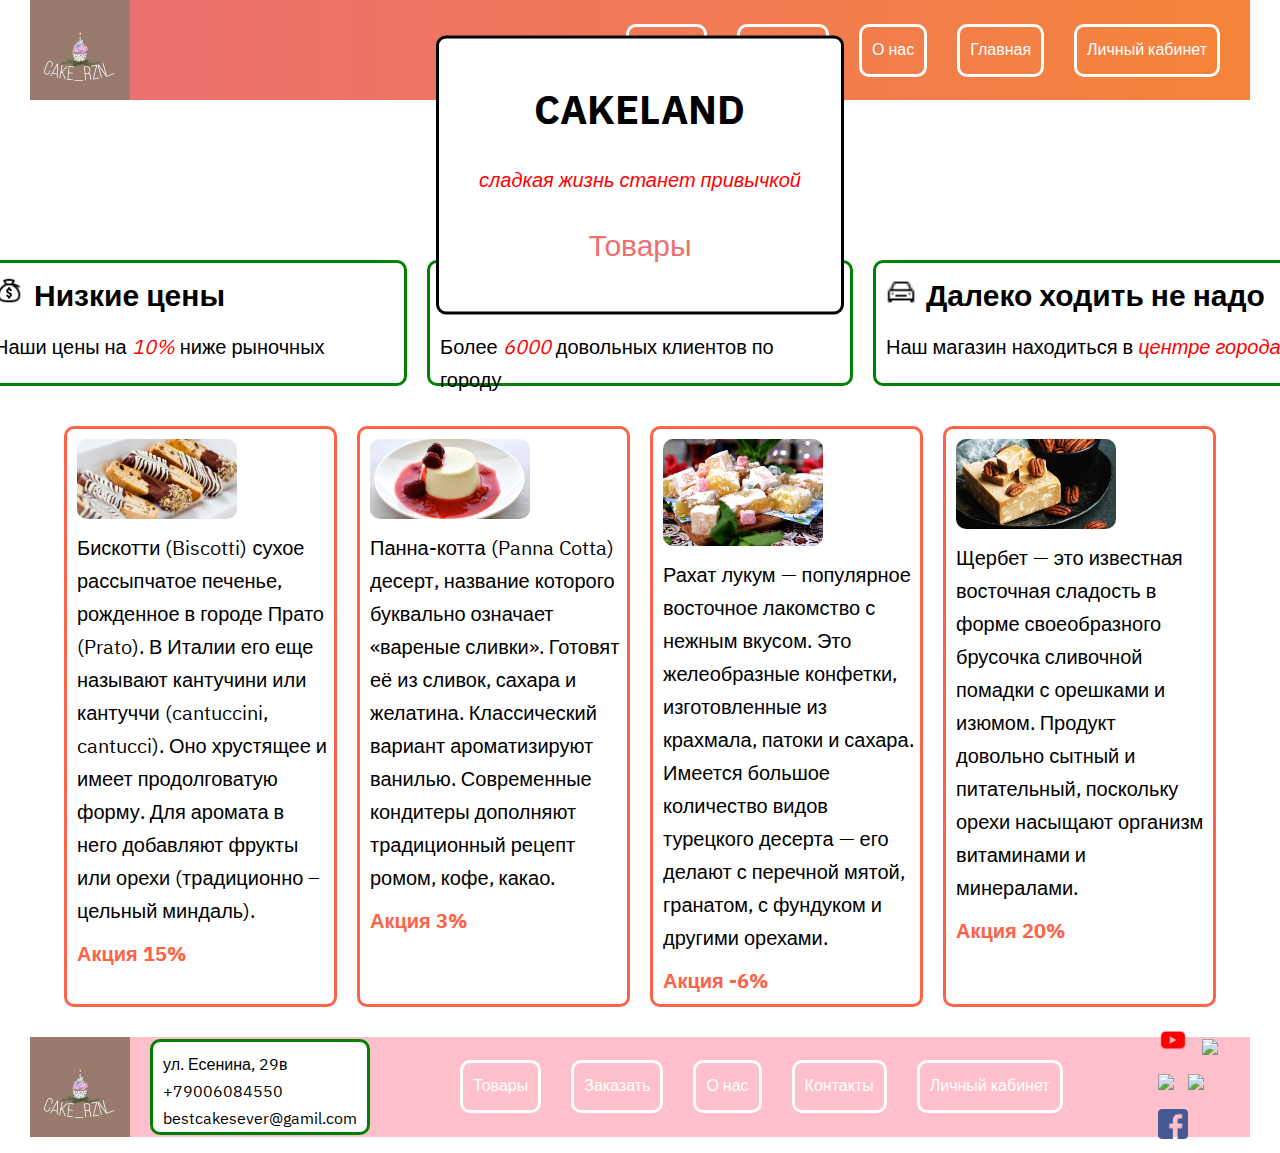
==== index.html @ 59102c06 "Add files via upload" ====
<!DOCTYPE html>
<html lang="en">
<head>
    <meta charset="UTF-8">
    <meta http-equiv="X-UA-Compatible" content="IE=edge">
    <meta name="viewport" content="width=device-width, initial-scale=1.0">
    <link rel="stylesheet" href="style.css">
    <link rel="preconnect" href="https://fonts.googleapis.com">
    <link rel="preconnect" href="https://fonts.gstatic.com" crossorigin>
    <link href="https://fonts.googleapis.com/css2?family=IBM+Plex+Sans+Thai+Looped&family=Roboto:wght@300&display=swap" rel="stylesheet">
    <title>Главная</title>
</head>
<body>
    <header>
        
     <img src="header.jpg" alt="0" width="100px" height="auto"> 
     <nav> 
     <p class="color"> <a class="a1" href="#" >Товары</a></p>
     <p class="color"><a  class="a1" href="#" >Заказать</a></p>
     <p class="color"><a class="a1" href="#" >О нас</a></p>
     <p class="color"><a class="a1" href="index.html" >Главная</a></p>
     <p class="color"><a class="a1" href="login.html" >Личный кабинет</a></p>
    </nav>
    </header>
    <main> 
        
     <div class="cont"><div class="mp4 " ><video src="Обзор тортика.mp4"  loop autoplay muted></video> </div>
     <div class="conttext"> 
         <h3 class="grad">CAKELAND</h3>
        <p class="p1">сладкая жизнь станет привычкой</p>
        <p class="p2">
            <a class="a2" href="#">Товары</a>
        </p>
        </div> </div>
        <section class="doverie">
        <div class="slogan">
            
            <h3> <img src="money.png" class="icons">Низкие цены</h3>
            <p>Наши цены на <i>10%</i> ниже рыночных</p>
        </div>
        <div class="slogan">
            
            <h3> <img src="food.png" class="icons">Невероятно вкусно</h3>
            <p>Более <i>6000</i> довольных клиентов по городу </p>
        </div>
        <div class="slogan">
            
            <h3> <img src="car.png" class="icons">Далеко ходить не надо </h3>
            <p>Наш магазин находиться в <i>центре города</i></p>
        </div>

        
        </section>
     <div class="aktions">
     <div class="flex1"> 
         <img class="foto" src="Biscotti.jpg" alt="#"> 
        <p class="nadpic" >Бискотти (Biscotti) сухое рассыпчатое печенье, рожденное в городе Прато (Prato). В Италии его еще называют кантучини или кантуччи (cantuccini, cantucci). Оно хрустящее и имеет продолговатую форму. Для аромата в него добавляют фрукты или орехи (традиционно – цельный миндаль).</p>
    <p class="nadpic aktion">Акция 15%</p>  
</div>
     <div class="flex1"> 
         <img class="foto" src="Panna-Cotta.jpg" alt="#"> 
        <p class="nadpic" >Панна-котта (Panna Cotta) десерт, название которого буквально означает «вареные сливки». Готовят её из сливок, сахара и желатина. Классический вариант ароматизируют ванилью. Современные кондитеры дополняют традиционный рецепт ромом, кофе, какао.</p>
    <p class="nadpic aktion">Акция 3%</p>  
</div>
     <div class="flex1"> <img class="foto" src="рахат лукум.jpg" alt="#"> 
        <p class="nadpic" >Рахат лукум — популярное восточное лакомство с нежным вкусом. Это желеобразные конфетки, изготовленные из крахмала, патоки и сахара. Имеется большое количество видов турецкого десерта — его делают с перечной мятой, гранатом, с фундуком и другими орехами.</p>
    <p class=" nadpic aktion">Акция -6%</p>  
</div>
     <div class="flex1"> 
         <img class="foto" src="щербет.jpg" alt="#"> 
         <p class="nadpic" >Щербет — это известная восточная сладость в форме своеобразного брусочка сливочной помадки с орешками и изюмом. Продукт довольно сытный и питательный, поскольку орехи насыщают организм витаминами и минералами.</p>
         <p class="nadpic aktion">Акция 20%</p>  
</div> 
     

     </div> 
    </main>

    <footer>
        <img src="header.jpg" alt="0" width="100px" height="auto"> 
        <section class="kontakts">
            
            ул. Есенина, 29в<br>
            +79006084550 <br>
            bestcakesever@gamil.com<br>
        
        </section>
        
        <nav>
        <p class="color"> <a class="a1" href="#" >Товары</a></p>
        <p class="color"><a  class="a1" href="#" >Заказать</a></p>
        <p class="color"><a class="a1" href="#" >О нас</a></p>
        <p class="color"><a class="a1" href="#" >Контакты</a></p>
        <p class="color"><a class="a1" href="login.html" >Личный кабинет</a></p>
    </nav>

        <div class="fotersection">
           <a href="#"> <img src="youtube.png" class="icfooter" ></a>
           <a href="#"><img src="inst.png" class="icfooter"></a>
           <a href="#"><img src="vk.png" class="icfooter"></a>
           <a href="#"><img src="teleg.png" class="icfooter"></a>
           <a href="#"><img src="faceb.png" class="icfooter"></a>
 
         </div>
    

    </footer>
</body>
</html>
---- style.css ----
* {
    
    margin: 0;
    padding: 0;
    font-family: 'IBM Plex Sans Thai Looped', sans-serif;

}
nav {
    width: 100%;
    display: flex;
    gap: 30px;
    align-items: center;
    justify-content: end;
    background-image: linear-gradient(to right, rgb(235, 112, 112), rgb(245, 132, 57));
    margin-right:30px ;
    padding-right: 30px; 
    color: white;
    
   
}


header {
    display: flex;
    margin-left:30px ;
}
body {
    font-family: 'IBM Plex Sans Thai Looped', sans-serif;
    background: url(background.jpg) scroll no-repeat;
    background-size: 100%;
    
}
.color {
    padding: 10px;
    border-style: solid;
    
    border-radius: 10px;
}
.a1 {
    text-decoration: none;
    color: white;
}
.mp4 {
    width: 1000px;
    filter: blur(3px) brightness(120%);
    display: flex;
    justify-content: space-around;
    position: relative;
}
.cont {
    
    position: relative;
    text-align: center;
 
}
.conttext {
    border-style: solid;   
    border-radius: 10px;
    padding: 40px;
    background-color:white ;
    position: absolute;
    top: 50%;
    left: 50%;
    transform: translate(-50%, -50%);
}
.grad {
    
    font-weight: 700;
    font-size: 40px;
    
	
}
.p1 {
  margin-top: 20px;
  color: rgb(255, 0, 0);
  font-size: 20px;
  font-style: italic;
}
.p2 {
    margin-top: 25px;
}
.a2 {
    text-decoration: none; 
color: rgb(235, 112, 112);
font-size: 30px;
}
.aktions{
    display: flex;
    width: 90%;
    justify-content: center;
    gap: 20px;
margin: 30px;

}
.doverie {
    
    display: flex;
    flex-direction: row;
}
.icons{
width: 30px ;
height: 30px;
margin-right: 10px;
}

.slogan {
width: 400px;
height: 100px;
    background: white;
margin: 10px;
padding:10px;
border-radius: 10px;
border-style: solid;
border-color: green;

}
.slogan p {
    margin-top: 10px;
font-size: 20px;
}
.slogan h3 {
    font-size: 30px;
}
i {
color: red;
}
.flex1 {
    width: 100%;
 background-color: white;
 border-radius: 10px;
 border-style: solid;
 border-color: tomato;
 height: auto;
}
.foto {
    border-radius: 10px;
    width: 60%;
    
    margin: 10px;
    margin-bottom: 0px;
}
.nadpic {
    font-size: 20px;
    padding: 5px ;
    padding-left: 10px ;

}
.aktion {
    color: tomato;
    font-weight: 700;
}
main {
    display: flex;
    flex-direction: column;
    align-items: center;

}
.kontakts {
   
    align-items: flex-end ;
   background-color: white;
    margin: 10px;
    padding:10px;
    border-radius: 10px;
    border-style: solid;
    border-color: green;
    margin-left: 20px;
    height: 70px;
    
}
footer {
    
    height: 100px;
    display: flex;
    justify-content: right;
    background-color:pink ;
      
      align-items: center;
      margin-right:30px ;
      margin-left:30px ;
}
footer nav {
    background-image: none;

}
.icfooter {
    width: 30px;
      height: auto;
      margin: 5px;
}
.fotersection {

    margin-left: 30px;
}
 form {
    font-family: 'IBM Plex Sans Thai Looped', sans-serif;
    max-width: 330px;
    padding: 15px;
    margin: 20px auto;
    background-color: #fff;
    box-sizing: border-box;
    font-family: Arial, sans-serif;
  font-size: 16px;
  color: #000;
  background-color: #f8f8f8;
 }
 input:not(input[type=radio]) {
    display: block;
    width: 90%;
    padding: 8px 10px;
   
    border: 1px solid #ccc;
    font-family: inherit;
    font-size: 16px;
    

 }
 form h1 {
     margin-bottom: 20px;
 }
input[type=radio] {
    
    position: relative;
    height: 40px;
    margin-right: 110px;
   vertical-align: middle;
 }
 .radio {
    
    display: flex;
 }
 button {


 display: block;
  width: 100%;
  padding: 8px 10px;
  
  border: 0;
  background-color: #1cbc11;
  cursor: pointer;
  
  
  font-size: 16px;
  color: #fff;
}
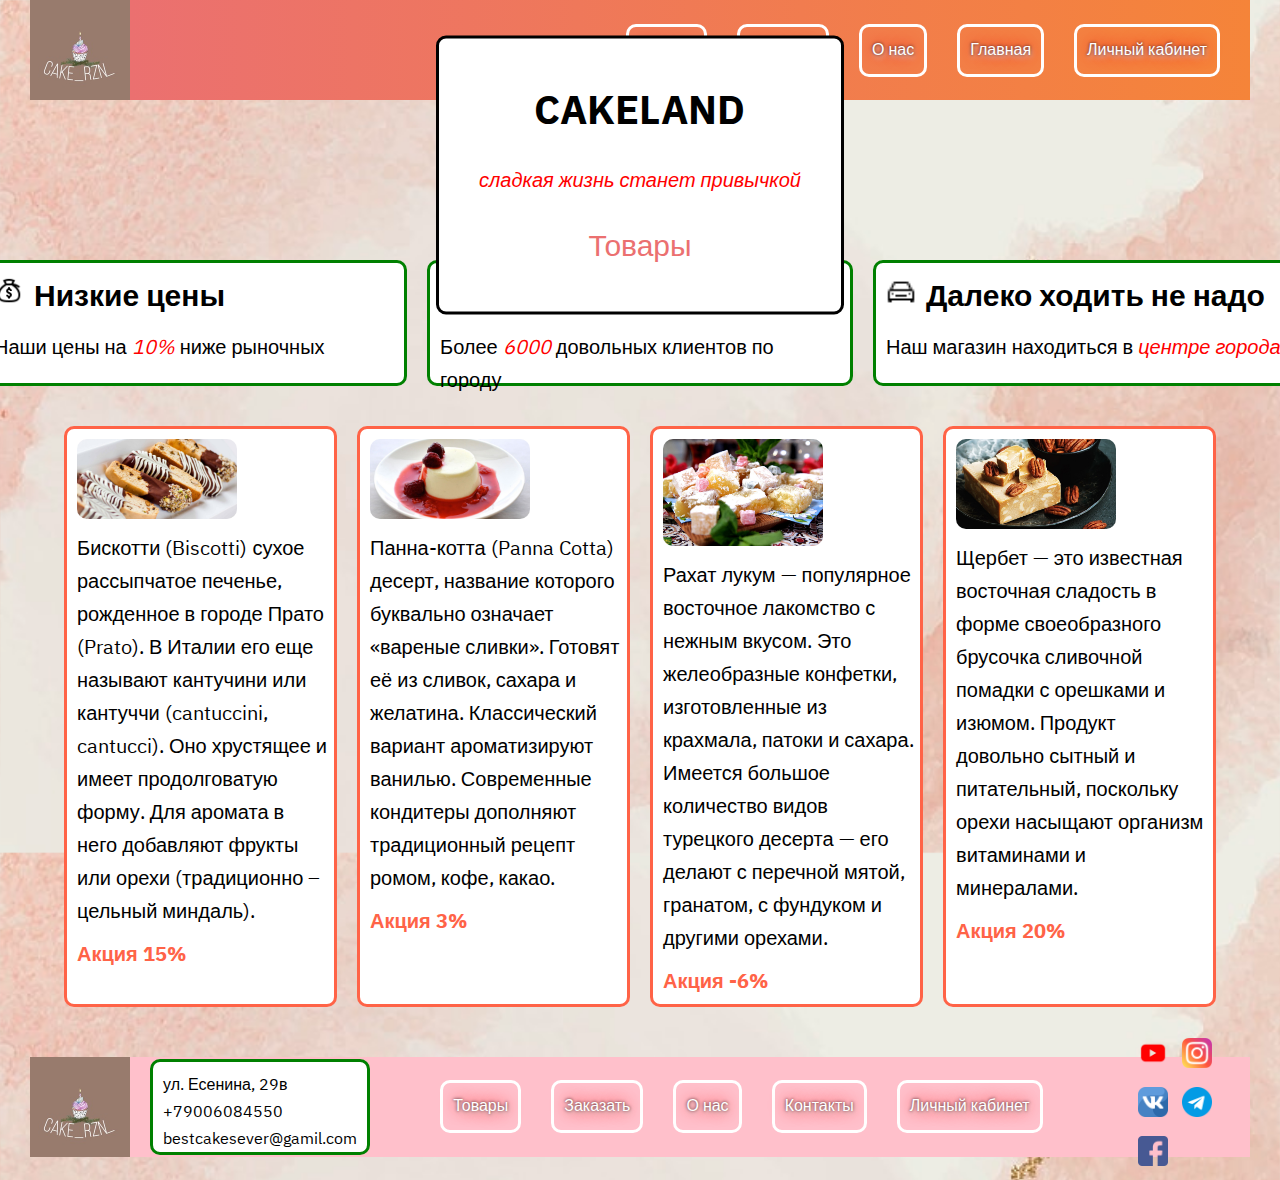
==== commit 06f494c1: "Add files via upload" ====
--- a/index.html
+++ b/index.html
@@ -15,7 +15,7 @@
         
      <img src="header.jpg" alt="0" width="100px" height="auto"> 
      <nav> 
-     <p class="color"> <a class="a1" href="#" >Товары</a></p>
+     <p class="color"> <a class="a1" href="towars.html" >Товары</a></p>
      <p class="color"><a  class="a1" href="#" >Заказать</a></p>
      <p class="color"><a class="a1" href="#" >О нас</a></p>
      <p class="color"><a class="a1" href="index.html" >Главная</a></p>
@@ -29,7 +29,7 @@
          <h3 class="grad">CAKELAND</h3>
         <p class="p1">сладкая жизнь станет привычкой</p>
         <p class="p2">
-            <a class="a2" href="#">Товары</a>
+            <a class="a2" href="towars.html">Товары</a>
         </p>
         </div> </div>
         <section class="doverie">
@@ -64,7 +64,11 @@
 </div>
      <div class="flex1"> <img class="foto" src="рахат лукум.jpg" alt="#"> 
         <p class="nadpic" >Рахат лукум — популярное восточное лакомство с нежным вкусом. Это желеобразные конфетки, изготовленные из крахмала, патоки и сахара. Имеется большое количество видов турецкого десерта — его делают с перечной мятой, гранатом, с фундуком и другими орехами.</p>
-    <p class=" nadpic aktion">Акция -6%</p>  
+    <p class=" nadpic aktion">Акция -6%
+
+    </p>  
+    
+    
 </div>
      <div class="flex1"> 
          <img class="foto" src="щербет.jpg" alt="#"> 
@@ -87,7 +91,7 @@
         </section>
         
         <nav>
-        <p class="color"> <a class="a1" href="#" >Товары</a></p>
+        <p class="color"> <a class="a1" href="towars.html" >Товары</a></p>
         <p class="color"><a  class="a1" href="#" >Заказать</a></p>
         <p class="color"><a class="a1" href="#" >О нас</a></p>
         <p class="color"><a class="a1" href="#" >Контакты</a></p>
--- a/style.css
+++ b/style.css
@@ -15,7 +15,7 @@
     margin-right:30px ;
     padding-right: 30px; 
     color: white;
-    
+    text-shadow: 1px 3px 5px rgb(216, 191, 191), 0 0 1em rgb(255, 0, 0), 0 0 0.2em rgb(3, 3, 10);
    
 }
 
@@ -26,7 +26,7 @@
 }
 body {
     font-family: 'IBM Plex Sans Thai Looped', sans-serif;
-    background: url(background.jpg) scroll no-repeat;
+    background: url(background.jpg) scroll repeat;
     background-size: 100%;
     
 }
@@ -169,7 +169,7 @@
     
 }
 footer {
-    
+    margin-top: 20px;
     height: 100px;
     display: flex;
     justify-content: right;
@@ -243,4 +243,77 @@
   
   font-size: 16px;
   color: #fff;
-}+}
+.cakebox {
+ 
+}
+.cakes,.deserts {
+    
+    display: grid;
+    grid-template-columns: repeat(3,400px);
+    gap: 100px;
+}
+.goods{
+    position:relative;
+    background-color: peachpuff;
+    text-align: center;
+    border-style: solid ;
+    border-radius: 20px;
+    padding: 20px;
+    height: 500px;
+    margin-top: 20px;
+    border-color: tomato;
+}
+.goods button, .zakaz {
+    position:absolute;
+    bottom: 0;
+    transform: translateX(-20px);
+    border-radius: 18px;
+    
+}
+ .label { 
+     width: 700px;
+     margin: 30px;
+     background-color: thistle;
+     padding: 10px;
+     border-radius: 10px;
+     font-size: 20px;
+ }
+    .cakes-jpg {
+        border-radius: 10px;
+        border: solid white 3px;
+     text-align: center;
+     width: auto;
+     height: 200px;
+    }
+.sec1 {
+font-size: 30px;
+text-align: center;
+margin: 10px;
+padding: 15px;
+background-color: white;
+border-radius: 10px;
+}
+
+/* недо анимация */
+.flex1:hover , .icfooter:hover  {
+  -webkit-transform: scale(1.1);
+  -ms-transform: scale(1.1);
+  transform: scale(1.1);
+  border-color: green;
+}
+nav p:hover {
+  -webkit-transform: scale(1.1);
+  -ms-transform: scale(1.1);
+  transform: scale(1.1);
+  border-color: peachpuff;
+}
+button:hover {
+    background-color:tomato;
+}
+.goods:hover {
+    -webkit-transform: scale(1.1);
+  -ms-transform: scale(1.1);
+  transform: scale(1.1);
+  border-color: green;
+}
